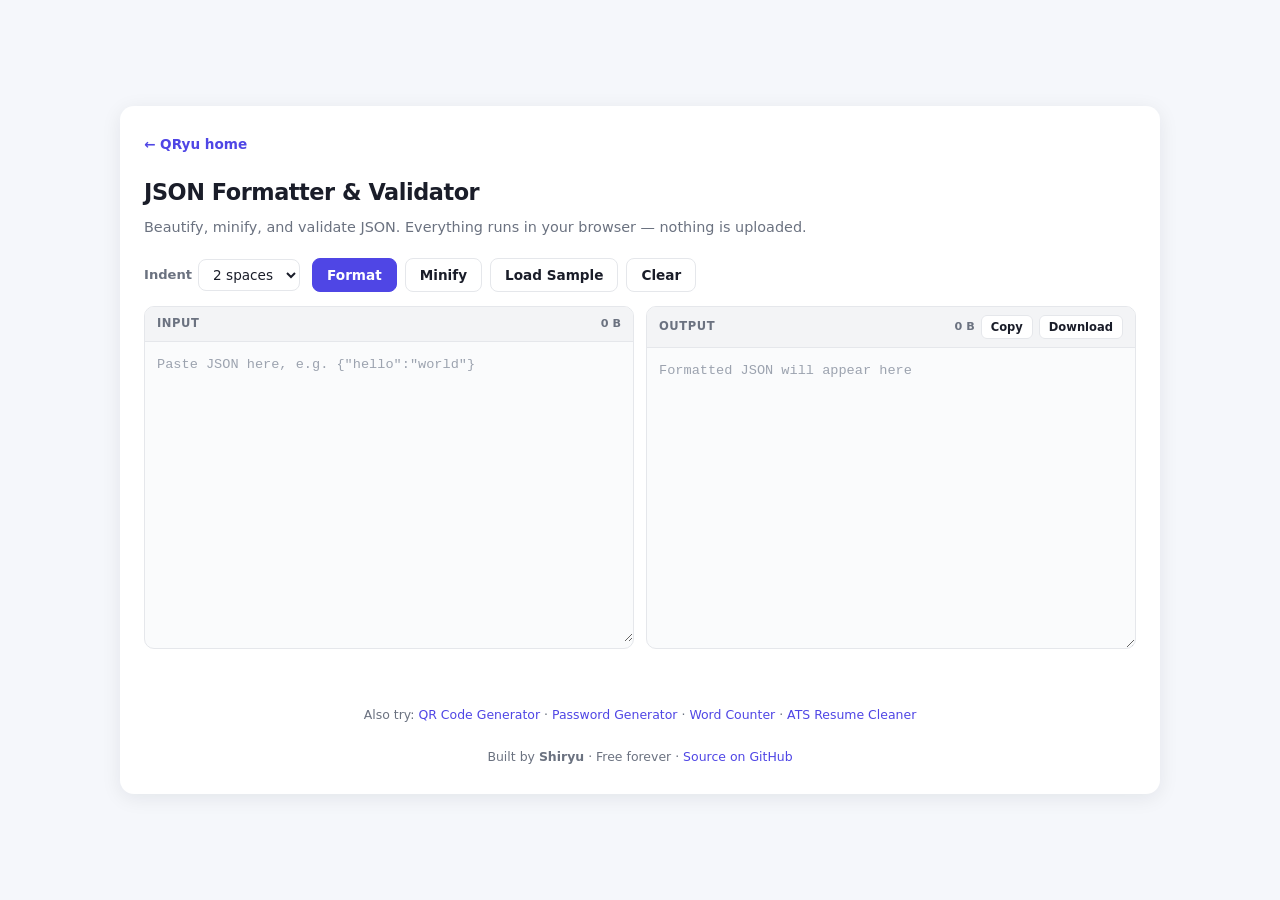
==== json-formatter.html @ ee530b38 "refactor: MVC structure for JSON formatter" ====
<!DOCTYPE html>
<html lang="en">

<head>
    <meta charset="UTF-8" />
    <meta name="viewport" content="width=device-width, initial-scale=1.0" />

    <title>JSON Formatter & Validator — Beautify, Minify, Validate | QRyu</title>
    <meta name="description"
        content="Free online JSON formatter and validator. Beautify or minify JSON instantly, catch syntax errors with clear messages. Runs entirely in your browser — no data uploaded." />
    <meta name="keywords"
        content="json formatter, json validator, json beautifier, json minifier, format json online, pretty print json" />
    <link rel="canonical" href="https://qryu.shiryu.workers.dev/json-formatter.html" />

    <meta property="og:type" content="website" />
    <meta property="og:title" content="JSON Formatter & Validator" />
    <meta property="og:description"
        content="Beautify, minify, and validate JSON instantly. Free, no signup, runs in your browser." />
    <meta property="og:url" content="https://qryu.shiryu.workers.dev/json-formatter.html" />
    <meta property="og:site_name" content="QRyu" />

    <meta name="twitter:card" content="summary" />
    <meta name="twitter:title" content="JSON Formatter & Validator" />
    <meta name="twitter:description" content="Beautify, minify, validate JSON. Free, no signup." />

    <link rel="icon"
        href="data:image/svg+xml,<svg xmlns='http://www.w3.org/2000/svg' viewBox='0 0 100 100'><rect width='100' height='100' rx='16' fill='%234f46e5'/><text x='50' y='68' font-size='52' font-family='system-ui' font-weight='700' text-anchor='middle' fill='white'>Q</text></svg>" />

    <link rel="stylesheet" href="/css/shared.css" />
    <link rel="stylesheet" href="/css/json-formatter.css" />
</head>

<body>
    <main class="container container-wide">
        <nav class="nav"><a href="/">← QRyu home</a></nav>

        <h1>JSON Formatter & Validator</h1>
        <p class="subtitle">Beautify, minify, and validate JSON. Everything runs in your browser — nothing is uploaded.
        </p>

        <div class="options">
            <label for="indent">Indent
                <select id="indent">
                    <option value="2" selected>2 spaces</option>
                    <option value="4">4 spaces</option>
                    <option value="tab">Tab</option>
                </select>
            </label>
            <button id="btn-format" class="btn-sm primary" type="button">Format</button>
            <button id="btn-minify" class="btn-sm" type="button">Minify</button>
            <button id="btn-sample" class="btn-sm" type="button">Load Sample</button>
            <button id="btn-clear" class="btn-sm" type="button">Clear</button>
        </div>

        <div class="panels">
            <div class="panel">
                <div class="panel-head">
                    <span>Input</span>
                    <span class="panel-meta" id="in-meta">0 B</span>
                </div>
                <textarea id="input" spellcheck="false"
                    placeholder='Paste JSON here, e.g. {"hello":"world"}'></textarea>
            </div>
            <div class="panel">
                <div class="panel-head">
                    <span>Output</span>
                    <div class="panel-actions">
                        <span class="panel-meta" id="out-meta">0 B</span>
                        <button id="btn-copy" class="btn-mini" type="button">Copy</button>
                        <button id="btn-download" class="btn-mini" type="button">Download</button>
                    </div>
                </div>
                <textarea id="output" spellcheck="false" readonly
                    placeholder="Formatted JSON will appear here"></textarea>
            </div>
        </div>

        <p id="status" class="status" aria-live="polite"></p>

        <p class="footer-note" style="margin-bottom: 10px;">
            Also try: <a href="/qr-generator.html">QR Code Generator</a> · <a href="/password-generator.html">Password
                Generator</a> ·
            <a href="/word-counter.html">Word Counter</a> · <a href="/resume-cleaner.html">ATS Resume Cleaner</a>
        </p>
        <p class="footer-note">
            Built by <strong>Shiryu</strong> · Free forever ·
            <a href="https://github.com/Piyush-Gahlawat/qr-generator" target="_blank" rel="noopener">Source on
                GitHub</a>
        </p>
    </main>

    <script type="module" src="/js/tools/json-formatter/controller.js"></script>
</body>

</html>
---- css/shared.css ----
/* shared.css — common styles for all QRyu tools */

*,
*::before,
*::after {
    box-sizing: border-box;
    margin: 0;
    padding: 0;
}

:root {
    --bg: #f5f7fb;
    --card: #ffffff;
    --text: #1a1d29;
    --muted: #6b7280;
    --brand: #4f46e5;
    --brand-dark: #4338ca;
    --border: #e5e7eb;
    --error: #dc2626;
    --ok: #059669;
    --warn: #d97706;
    --radius: 14px;
    --shadow: 0 4px 20px rgba(15, 23, 42, 0.08);
    --mono: ui-monospace, "SF Mono", Menlo, Consolas, "Liberation Mono", monospace;
}

body {
    font-family: system-ui, -apple-system, "Segoe UI", Roboto, "Helvetica Neue", Arial, sans-serif;
    background: var(--bg);
    color: var(--text);
    line-height: 1.55;
    min-height: 100vh;
    display: flex;
    align-items: center;
    justify-content: center;
    padding: 20px 16px;
}

.container {
    width: 100%;
    max-width: 460px;
    background: var(--card);
    border-radius: var(--radius);
    box-shadow: var(--shadow);
    padding: 24px 22px 26px;
}

.container-wide {
    max-width: 1040px;
    padding: 26px 24px 28px;
}

.nav {
    margin-bottom: 18px;
}

.nav a {
    font-size: 0.85rem;
    color: var(--brand);
    text-decoration: none;
    font-weight: 600;
}

.nav a:hover {
    text-decoration: underline;
}

h1 {
    font-size: 1.4rem;
    font-weight: 700;
    letter-spacing: -0.02em;
    margin-bottom: 6px;
}

.subtitle {
    font-size: 0.9rem;
    color: var(--muted);
    margin-bottom: 20px;
}

.field {
    text-align: left;
    margin-bottom: 14px;
}

label {
    display: block;
    font-size: 0.82rem;
    font-weight: 600;
    color: var(--muted);
    margin-bottom: 6px;
    text-transform: uppercase;
    letter-spacing: 0.04em;
}

input[type="text"] {
    width: 100%;
    font-size: 1rem;
    padding: 14px 16px;
    border: 1.5px solid var(--border);
    border-radius: 10px;
    background: #fafbfc;
    color: var(--text);
    transition: border-color 0.15s, box-shadow 0.15s, background 0.15s;
    -webkit-appearance: none;
}

input[type="text"]::placeholder {
    color: #9ca3af;
}

input[type="text"]:focus {
    outline: none;
    border-color: var(--brand);
    background: #fff;
    box-shadow: 0 0 0 3px rgba(79, 70, 229, 0.15);
}

textarea {
    width: 100%;
    min-height: 220px;
    font-family: inherit;
    font-size: 1rem;
    line-height: 1.6;
    padding: 14px 16px;
    border: 1.5px solid var(--border);
    border-radius: 10px;
    background: #fafbfc;
    color: var(--text);
    resize: vertical;
    transition: border-color 0.15s, box-shadow 0.15s, background 0.15s;
}

textarea::placeholder {
    color: #9ca3af;
}

textarea:focus {
    outline: none;
    border-color: var(--brand);
    background: #fff;
    box-shadow: 0 0 0 3px rgba(79, 70, 229, 0.15);
}

.btn {
    display: block;
    width: 100%;
    font-size: 1rem;
    font-weight: 600;
    font-family: inherit;
    padding: 14px 20px;
    border: none;
    border-radius: 10px;
    cursor: pointer;
    transition: transform 0.08s, background 0.15s, box-shadow 0.15s;
    -webkit-tap-highlight-color: transparent;
    touch-action: manipulation;
}

.btn:active {
    transform: scale(0.98);
}

.btn:focus-visible {
    outline: 3px solid rgba(79, 70, 229, 0.4);
    outline-offset: 2px;
}

.btn-primary {
    background: var(--brand);
    color: #fff;
    box-shadow: 0 2px 8px rgba(79, 70, 229, 0.28);
}

.btn-primary:hover {
    background: var(--brand-dark);
}

.btn-primary:disabled {
    background: #c7d2fe;
    box-shadow: none;
    cursor: not-allowed;
}

.btn-secondary {
    background: #eef2ff;
    color: var(--brand-dark);
    margin-top: 10px;
}

.btn-secondary:hover {
    background: #e0e7ff;
}

.btn-sm {
    font-family: inherit;
    font-size: 0.85rem;
    font-weight: 600;
    padding: 8px 14px;
    border: 1.5px solid var(--border);
    border-radius: 8px;
    background: #fff;
    color: var(--text);
    cursor: pointer;
    transition: background 0.15s, border-color 0.15s, transform 0.08s;
    -webkit-tap-highlight-color: transparent;
}

.btn-sm:hover {
    background: #f3f4f6;
    border-color: #d1d5db;
}

.btn-sm:active {
    transform: scale(0.97);
}

.btn-sm.primary {
    background: var(--brand);
    color: #fff;
    border-color: var(--brand);
}

.btn-sm.primary:hover {
    background: var(--brand-dark);
}

.checks {
    display: grid;
    grid-template-columns: 1fr 1fr;
    gap: 10px 14px;
    margin-bottom: 20px;
}

.check {
    display: flex;
    align-items: flex-start;
    gap: 8px;
    font-size: 0.88rem;
    color: var(--text);
    cursor: pointer;
    user-select: none;
    line-height: 1.4;
}

.check input {
    width: 17px;
    height: 17px;
    accent-color: var(--brand);
    cursor: pointer;
    flex: 0 0 auto;
    margin-top: 2px;
}

.check code {
    font-family: var(--mono);
    font-size: 0.82rem;
    background: #f3f4f6;
    padding: 1px 5px;
    border-radius: 4px;
}

#error-msg {
    display: none;
    font-size: 0.88rem;
    color: var(--error);
    background: #fef2f2;
    border: 1px solid #fecaca;
    border-radius: 8px;
    padding: 10px 12px;
    margin-top: 12px;
    text-align: left;
}

.status {
    font-size: 0.85rem;
    font-weight: 600;
    min-height: 1.5em;
    margin-top: 14px;
    text-align: center;
    word-break: break-word;
}

.status.ok {
    color: var(--ok);
}

.status.err {
    color: var(--error);
}

.status.info {
    color: var(--muted);
    font-weight: 500;
}

.stats {
    display: none;
    grid-template-columns: repeat(auto-fit, minmax(110px, 1fr));
    gap: 8px;
    margin-top: 16px;
}

.stats.show {
    display: grid;
}

.stat {
    background: #fafbfc;
    border: 1px solid var(--border);
    border-radius: 10px;
    padding: 10px;
    text-align: center;
}

.stat-value {
    font-size: 1.15rem;
    font-weight: 700;
    color: var(--brand);
    font-variant-numeric: tabular-nums;
}

.stat-label {
    font-size: 0.68rem;
    color: var(--muted);
    text-transform: uppercase;
    letter-spacing: 0.04em;
    margin-top: 2px;
    font-weight: 600;
}

.footer-note {
    margin-top: 22px;
    font-size: 0.78rem;
    color: var(--muted);
    text-align: center;
}

.footer-note a {
    color: var(--brand);
    text-decoration: none;
}

.footer-note a:hover {
    text-decoration: underline;
}

@media (max-width: 360px) {
    .container {
        padding: 22px 16px 20px;
    }

    h1 {
        font-size: 1.2rem;
    }

    .checks {
        grid-template-columns: 1fr;
    }

    .btn,
    input[type="text"],
    textarea {
        font-size: 0.95rem;
    }
}

@media (prefers-color-scheme: dark) {
    :root {
        --bg: #0f1117;
        --card: #171a23;
        --text: #e8eaf0;
        --muted: #9096a3;
        --border: #2a2e3a;
        --shadow: 0 4px 24px rgba(0, 0, 0, 0.45);
    }

    input[type="text"],
    textarea {
        background: #0f1117;
        color: var(--text);
    }

    input[type="text"]:focus,
    textarea:focus {
        background: #0f1117;
    }

    .btn-secondary {
        background: #1e2230;
        color: #c7cdff;
    }

    .btn-secondary:hover {
        background: #262b3c;
    }

    .btn-sm {
        background: #1e2230;
        color: var(--text);
        border-color: #2a2e3a;
    }

    .btn-sm:hover {
        background: #262b3c;
    }

    .check code {
        background: #2a2e3a;
    }

    .stat {
        background: #0f1117;
    }

    #error-msg {
        background: #2a1416;
        border-color: #4a1f24;
    }
}
---- css/json-formatter.css ----
/* json-formatter.css — JSON-formatter-specific styles */

.options {
    display: flex;
    flex-wrap: wrap;
    align-items: center;
    gap: 8px;
    margin-bottom: 14px;
}

.options label {
    font-size: 0.82rem;
    font-weight: 600;
    color: var(--muted);
    display: flex;
    align-items: center;
    gap: 6px;
    margin-right: 4px;
    margin-bottom: 0;
    text-transform: none;
    letter-spacing: 0;
}

.options select {
    font-family: inherit;
    font-size: 0.85rem;
    padding: 6px 10px;
    border: 1.5px solid var(--border);
    border-radius: 8px;
    background: #fff;
    color: var(--text);
    cursor: pointer;
}

/* Two-panel layout */
.panels {
    display: grid;
    grid-template-columns: 1fr 1fr;
    gap: 12px;
    margin-bottom: 12px;
}

@media (max-width: 700px) {
    .panels {
        grid-template-columns: 1fr;
    }
}

.panel {
    display: flex;
    flex-direction: column;
    border: 1.5px solid var(--border);
    border-radius: 10px;
    overflow: hidden;
    background: #fafbfc;
}

.panel-head {
    display: flex;
    justify-content: space-between;
    align-items: center;
    padding: 8px 12px;
    background: #f3f4f6;
    border-bottom: 1px solid var(--border);
    font-size: 0.72rem;
    font-weight: 700;
    text-transform: uppercase;
    letter-spacing: 0.05em;
    color: var(--muted);
    gap: 8px;
}

.panel-actions {
    display: flex;
    align-items: center;
    gap: 6px;
}

.panel-meta {
    font-size: 0.7rem;
    font-weight: 600;
    color: var(--muted);
    text-transform: none;
    letter-spacing: 0;
    font-variant-numeric: tabular-nums;
}

.btn-mini {
    font-family: inherit;
    font-size: 0.72rem;
    font-weight: 700;
    padding: 4px 9px;
    border: 1px solid var(--border);
    border-radius: 6px;
    background: #fff;
    color: var(--text);
    cursor: pointer;
    transition: background 0.15s;
    text-transform: none;
    letter-spacing: 0;
}

.btn-mini:hover {
    background: #e5e7eb;
}

.btn-mini.copied {
    background: #d1fae5;
    color: var(--ok);
    border-color: #a7f3d0;
}

/* Override shared textarea inside panels — monospace, no border, resizable */
.panel textarea {
    width: 100%;
    min-height: 300px;
    border: none;
    border-radius: 0;
    background: transparent;
    color: var(--text);
    font-family: var(--mono);
    font-size: 0.85rem;
    line-height: 1.6;
    padding: 12px;
    resize: vertical;
}

.panel textarea:focus {
    outline: none;
    background: #fff;
    box-shadow: none;
}

@media (prefers-color-scheme: dark) {
    .options select {
        background: #1e2230;
        color: var(--text);
        border-color: #2a2e3a;
    }

    .panel {
        background: #0f1117;
    }

    .panel-head {
        background: #1e2230;
    }

    .btn-mini {
        background: #1e2230;
        color: var(--text);
        border-color: #2a2e3a;
    }

    .btn-mini:hover {
        background: #262b3c;
    }

    .panel textarea:focus {
        background: #0f1117;
    }
}
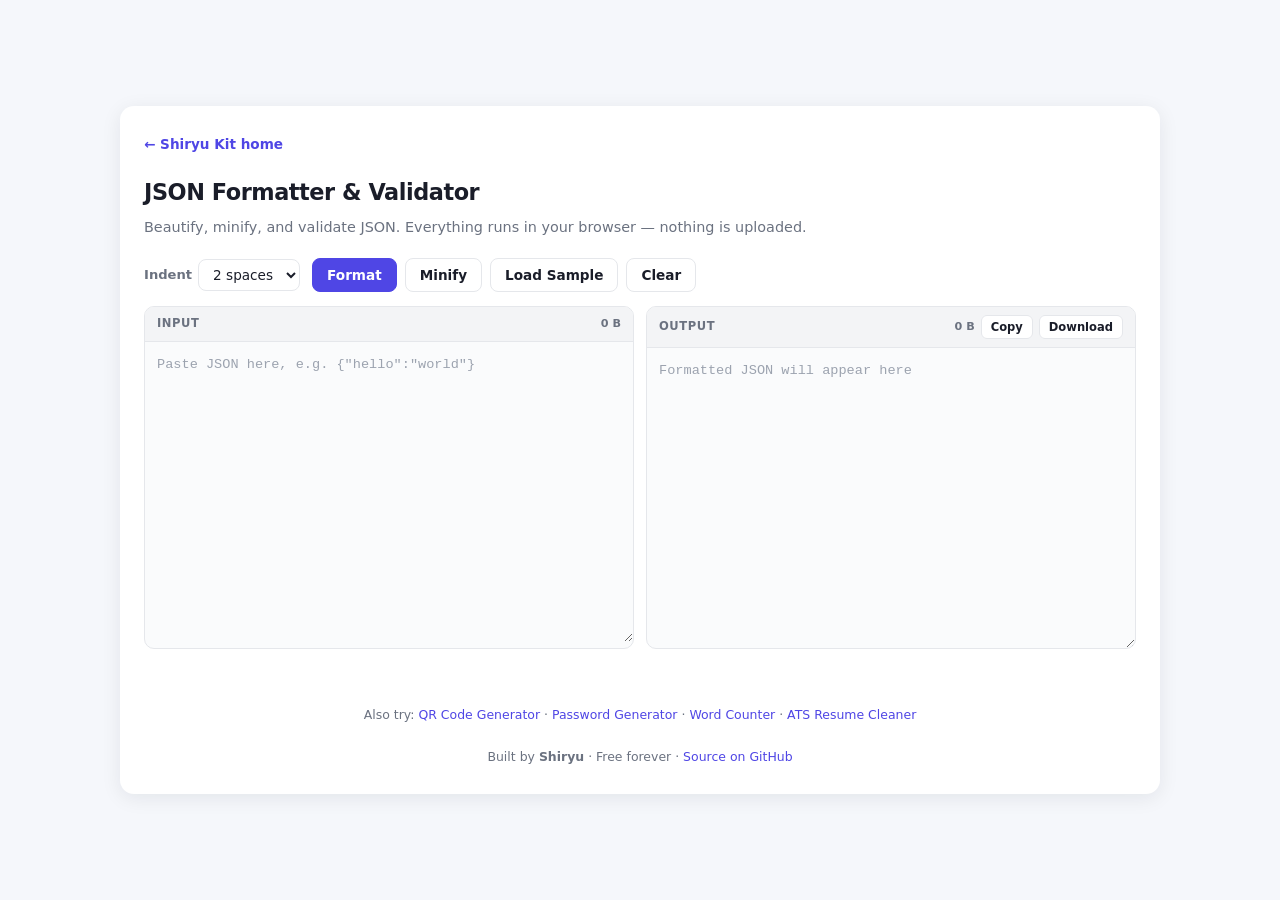
==== commit 07fd70d4: "rebrand: QRyu → Shiryu Kit; trim titles to fit search results" ====
--- a/json-formatter.html
+++ b/json-formatter.html
@@ -5,7 +5,7 @@
     <meta charset="UTF-8" />
     <meta name="viewport" content="width=device-width, initial-scale=1.0" />
 
-    <title>JSON Formatter & Validator — Beautify, Minify, Validate | QRyu</title>
+    <title>JSON Formatter — Format, Minify & Validate | Shiryu Kit</title>
     <meta name="description"
         content="Free online JSON formatter and validator. Beautify or minify JSON instantly, catch syntax errors with clear messages. Runs entirely in your browser — no data uploaded." />
     <meta name="keywords"
@@ -17,14 +17,14 @@
     <meta property="og:description"
         content="Beautify, minify, and validate JSON instantly. Free, no signup, runs in your browser." />
     <meta property="og:url" content="https://qryu.shiryu.workers.dev/json-formatter.html" />
-    <meta property="og:site_name" content="QRyu" />
+    <meta property="og:site_name" content="Shiryu Kit" />
 
     <meta name="twitter:card" content="summary" />
     <meta name="twitter:title" content="JSON Formatter & Validator" />
     <meta name="twitter:description" content="Beautify, minify, validate JSON. Free, no signup." />
 
     <link rel="icon"
-        href="data:image/svg+xml,<svg xmlns='http://www.w3.org/2000/svg' viewBox='0 0 100 100'><rect width='100' height='100' rx='16' fill='%234f46e5'/><text x='50' y='68' font-size='52' font-family='system-ui' font-weight='700' text-anchor='middle' fill='white'>Q</text></svg>" />
+        href="data:image/svg+xml,<svg xmlns='http://www.w3.org/2000/svg' viewBox='0 0 100 100'><rect width='100' height='100' rx='16' fill='%234f46e5'/><text x='50' y='68' font-size='52' font-family='system-ui' font-weight='700' text-anchor='middle' fill='white'>S</text></svg>" />
 
     <link rel="stylesheet" href="/css/shared.css" />
     <link rel="stylesheet" href="/css/json-formatter.css" />
@@ -32,7 +32,7 @@
 
 <body>
     <main class="container container-wide">
-        <nav class="nav"><a href="/">← QRyu home</a></nav>
+        <nav class="nav"><a href="/">← Shiryu Kit home</a></nav>
 
         <h1>JSON Formatter & Validator</h1>
         <p class="subtitle">Beautify, minify, and validate JSON. Everything runs in your browser — nothing is uploaded.
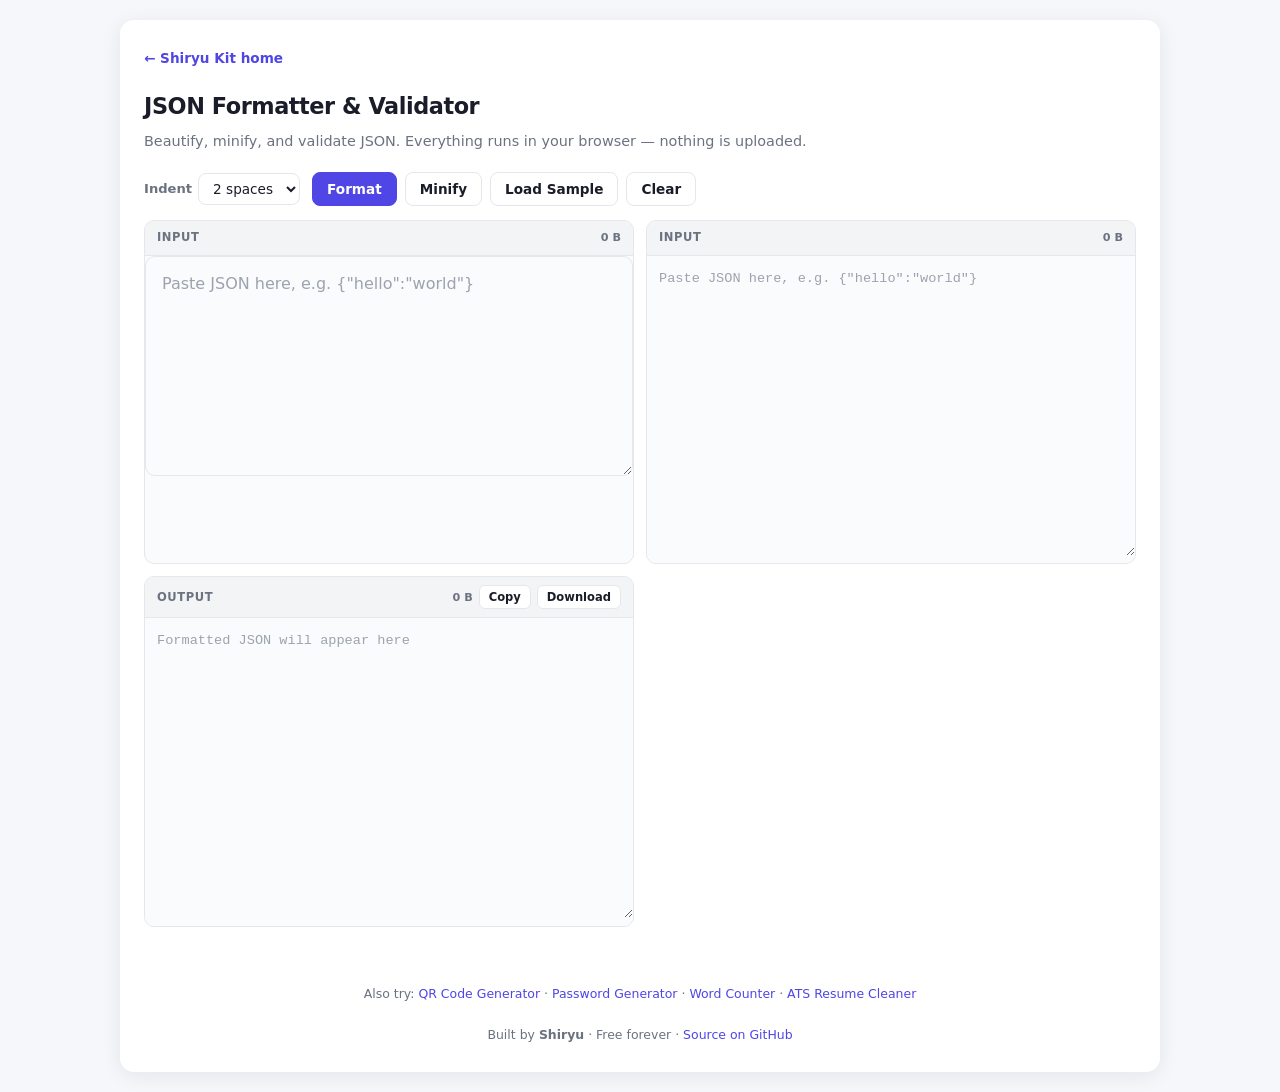
==== commit 77fc0395: "feat: syntax highlighting for JSON input and output" ====
--- a/json-formatter.html
+++ b/json-formatter.html
@@ -10,13 +10,13 @@
         content="Free online JSON formatter and validator. Beautify or minify JSON instantly, catch syntax errors with clear messages. Runs entirely in your browser — no data uploaded." />
     <meta name="keywords"
         content="json formatter, json validator, json beautifier, json minifier, format json online, pretty print json" />
-    <link rel="canonical" href="https://qryu.shiryu.workers.dev/json-formatter.html" />
+    <link rel="canonical" href="https://shiryu-kit.shiryu.workers.dev/json-formatter.html" />
 
     <meta property="og:type" content="website" />
     <meta property="og:title" content="JSON Formatter & Validator" />
     <meta property="og:description"
         content="Beautify, minify, and validate JSON instantly. Free, no signup, runs in your browser." />
-    <meta property="og:url" content="https://qryu.shiryu.workers.dev/json-formatter.html" />
+    <meta property="og:url" content="https://shiryu-kit.shiryu.workers.dev/json-formatter.html" />
     <meta property="og:site_name" content="Shiryu Kit" />
 
     <meta name="twitter:card" content="summary" />
@@ -63,6 +63,18 @@
             </div>
             <div class="panel">
                 <div class="panel-head">
+                    <span>Input</span>
+                    <span class="panel-meta" id="in-meta">0 B</span>
+                </div>
+                <div class="editor-wrap">
+                    <pre id="input-highlight" class="highlight" aria-hidden="true"></pre>
+                    <textarea id="input" spellcheck="false"
+                        placeholder='Paste JSON here, e.g. {"hello":"world"}'></textarea>
+                </div>
+            </div>
+
+            <div class="panel">
+                <div class="panel-head">
                     <span>Output</span>
                     <div class="panel-actions">
                         <span class="panel-meta" id="out-meta">0 B</span>
@@ -70,8 +82,11 @@
                         <button id="btn-download" class="btn-mini" type="button">Download</button>
                     </div>
                 </div>
-                <textarea id="output" spellcheck="false" readonly
-                    placeholder="Formatted JSON will appear here"></textarea>
+                <div class="editor-wrap">
+                    <pre id="output-highlight" class="highlight" aria-hidden="true"></pre>
+                    <textarea id="output" spellcheck="false" readonly
+                        placeholder="Formatted JSON will appear here"></textarea>
+                </div>
             </div>
         </div>
 
--- a/css/json-formatter.css
+++ b/css/json-formatter.css
@@ -110,25 +110,136 @@
     border-color: #a7f3d0;
 }
 
-/* Override shared textarea inside panels — monospace, no border, resizable */
-.panel textarea {
+/* Editor wrap — overlay technique for syntax highlighting */
+.editor-wrap {
+    position: relative;
+    background: #fafbfc;
+}
+
+.editor-wrap textarea,
+.editor-wrap pre.highlight {
+    /* identical box model so text lines up perfectly */
     width: 100%;
     min-height: 300px;
-    border: none;
-    border-radius: 0;
-    background: transparent;
-    color: var(--text);
     font-family: var(--mono);
     font-size: 0.85rem;
     line-height: 1.6;
     padding: 12px;
+    border: none;
+    border-radius: 0;
+    margin: 0;
+    white-space: pre-wrap;
+    word-break: break-word;
+    overflow-wrap: break-word;
+    letter-spacing: 0;
+    tab-size: 2;
+    box-sizing: border-box;
+}
+
+/* The transparent textarea on top */
+.editor-wrap textarea {
+    position: relative;
+    background: transparent;
+    color: transparent;
+    caret-color: var(--text);
     resize: vertical;
-}
-
-.panel textarea:focus {
+    z-index: 1;
+}
+
+.editor-wrap textarea::placeholder {
+    color: #9ca3af;
+}
+
+.editor-wrap textarea:focus {
     outline: none;
-    background: #fff;
-    box-shadow: none;
+}
+
+.editor-wrap textarea::selection {
+    background: rgba(79, 70, 229, 0.25);
+    color: transparent;
+}
+
+/* The highlighted pre behind the textarea */
+.editor-wrap pre.highlight {
+    position: absolute;
+    top: 0;
+    left: 0;
+    right: 0;
+    bottom: 0;
+    pointer-events: none;
+    color: var(--text);
+    background: transparent;
+    overflow: scroll;
+    /* allows programmatic scrollTop */
+    scrollbar-width: none;
+    /* hide the pre's own scrollbar */
+    z-index: 0;
+}
+
+.editor-wrap pre.highlight::-webkit-scrollbar {
+    display: none;
+}
+
+/* JSON token colors — light mode */
+.json-key {
+    color: #2563eb;
+}
+
+/* blue   */
+.json-string {
+    color: #16a34a;
+}
+
+/* green  */
+.json-number {
+    color: #ea580c;
+}
+
+/* orange */
+.json-boolean {
+    color: #9333ea;
+}
+
+/* purple */
+.json-null {
+    color: #dc2626;
+}
+
+/* red    */
+.json-punctuation {
+    color: #6b7280;
+}
+
+/* grey   */
+
+@media (prefers-color-scheme: dark) {
+    .editor-wrap {
+        background: #0f1117;
+    }
+
+    .json-key {
+        color: #7dd3fc;
+    }
+
+    .json-string {
+        color: #86efac;
+    }
+
+    .json-number {
+        color: #fdba74;
+    }
+
+    .json-boolean {
+        color: #d8b4fe;
+    }
+
+    .json-null {
+        color: #fca5a5;
+    }
+
+    .json-punctuation {
+        color: #9ca3af;
+    }
 }
 
 @media (prefers-color-scheme: dark) {
@@ -156,7 +267,7 @@
         background: #262b3c;
     }
 
-    .panel textarea:focus {
+    .editor-wrap {
         background: #0f1117;
     }
 }
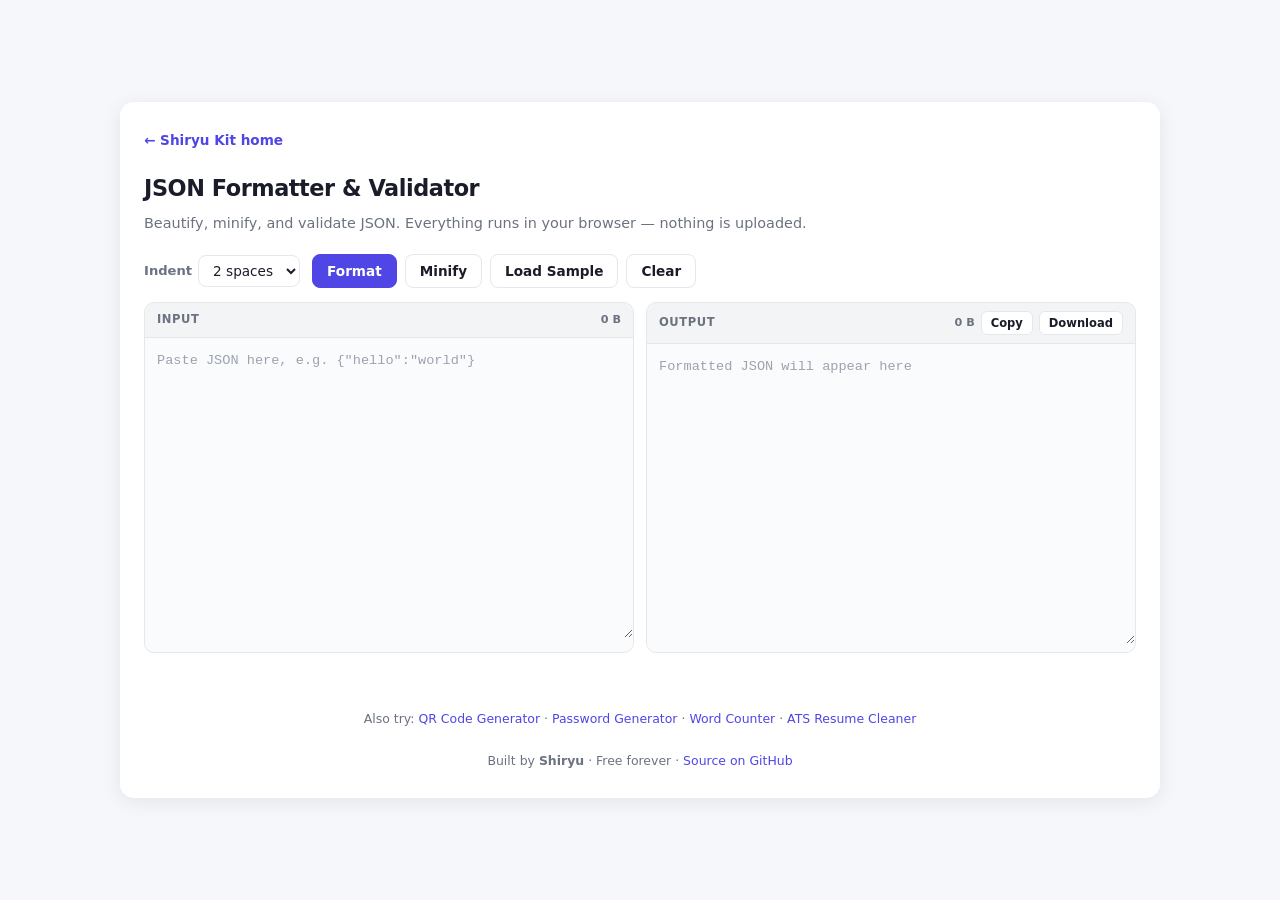
==== commit 28ea2bc4: "fix: remove duplicate input panel, single editor-wrap per panel" ====
--- a/json-formatter.html
+++ b/json-formatter.html
@@ -58,14 +58,6 @@
                     <span>Input</span>
                     <span class="panel-meta" id="in-meta">0 B</span>
                 </div>
-                <textarea id="input" spellcheck="false"
-                    placeholder='Paste JSON here, e.g. {"hello":"world"}'></textarea>
-            </div>
-            <div class="panel">
-                <div class="panel-head">
-                    <span>Input</span>
-                    <span class="panel-meta" id="in-meta">0 B</span>
-                </div>
                 <div class="editor-wrap">
                     <pre id="input-highlight" class="highlight" aria-hidden="true"></pre>
                     <textarea id="input" spellcheck="false"
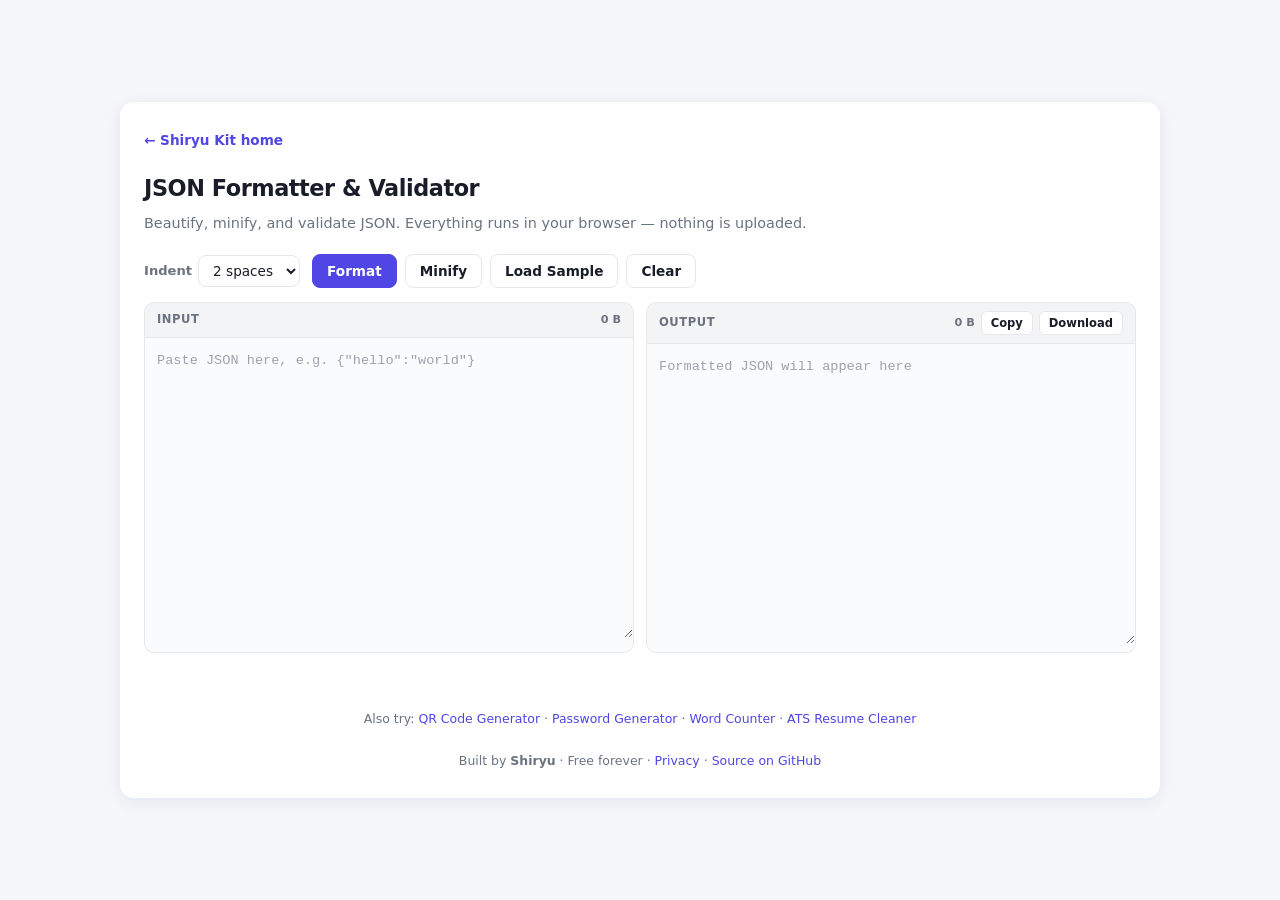
==== commit bad1ab54: "feat: GDPR compliance — privacy policy, corrected data claims, footer links" ====
--- a/json-formatter.html
+++ b/json-formatter.html
@@ -91,7 +91,7 @@
         </p>
         <p class="footer-note">
             Built by <strong>Shiryu</strong> · Free forever ·
-            <a href="https://github.com/Piyush-Gahlawat/qr-generator" target="_blank" rel="noopener">Source on
+            <a href="/privacy.html">Privacy</a> · <a href="https://github.com/Piyush-Gahlawat/qr-generator" target="_blank" rel="noopener">Source on
                 GitHub</a>
         </p>
     </main>
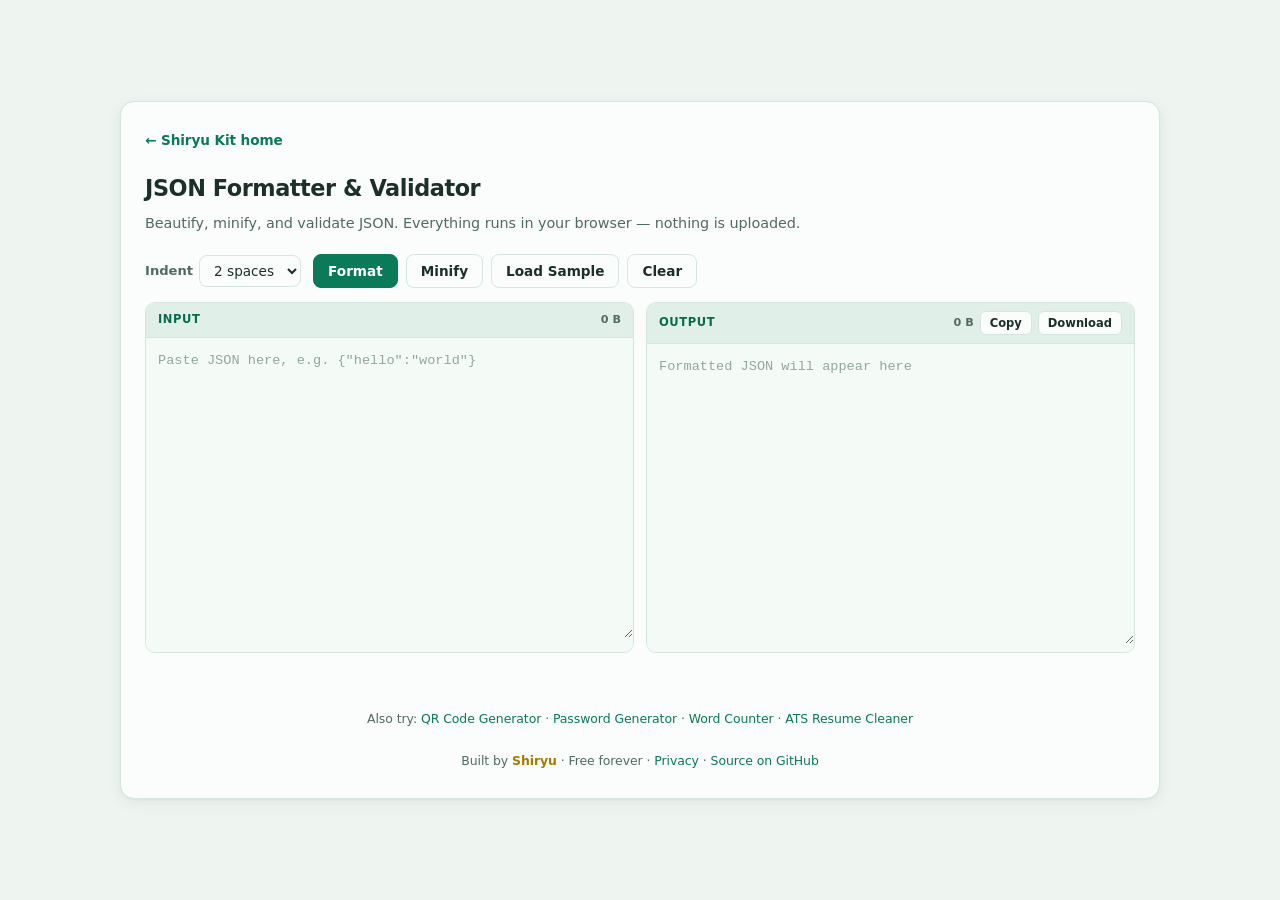
==== commit 577e74ea: "feat: add SVG favicon (S on jade)" ====
--- a/json-formatter.html
+++ b/json-formatter.html
@@ -6,8 +6,7 @@
     <meta name="viewport" content="width=device-width, initial-scale=1.0" />
 
     <title>JSON Formatter — Format, Minify & Validate | Shiryu Kit</title>
-    <meta name="description"
-        content="Free online JSON formatter and validator. Beautify or minify JSON instantly, catch syntax errors with clear messages. Runs entirely in your browser — no data uploaded." />
+    <meta name="description" content="Free JSON formatter and validator. Beautify or minify JSON with syntax highlighting. Catch syntax errors with clear messages. No uploads." />
     <meta name="keywords"
         content="json formatter, json validator, json beautifier, json minifier, format json online, pretty print json" />
     <link rel="canonical" href="https://shiryu-kit.shiryu.workers.dev/json-formatter.html" />
@@ -23,8 +22,7 @@
     <meta name="twitter:title" content="JSON Formatter & Validator" />
     <meta name="twitter:description" content="Beautify, minify, validate JSON. Free, no signup." />
 
-    <link rel="icon"
-        href="data:image/svg+xml,<svg xmlns='http://www.w3.org/2000/svg' viewBox='0 0 100 100'><rect width='100' height='100' rx='16' fill='%234f46e5'/><text x='50' y='68' font-size='52' font-family='system-ui' font-weight='700' text-anchor='middle' fill='white'>S</text></svg>" />
+ <link rel="icon" type="image/svg+xml" href="/favicon.svg">
 
     <link rel="stylesheet" href="/css/shared.css" />
     <link rel="stylesheet" href="/css/json-formatter.css" />
--- a/css/shared.css
+++ b/css/shared.css
@@ -1,4 +1,4 @@
-/* shared.css — common styles for all QRyu tools */
+/* shared.css — jade + gold dual palette */
 
 *,
 *::before,
@@ -9,18 +9,41 @@
 }
 
 :root {
-    --bg: #f5f7fb;
-    --card: #ffffff;
-    --text: #1a1d29;
-    --muted: #6b7280;
-    --brand: #4f46e5;
-    --brand-dark: #4338ca;
-    --border: #e5e7eb;
-    --error: #dc2626;
-    --ok: #059669;
-    --warn: #d97706;
+    /* Backgrounds */
+    --bg: #eef4f0;
+    --card: #fbfdfc;
+    --input-bg: #f4faf6;
+
+    /* Text */
+    --text: #1c2f28;
+    --muted: #526b60;
+
+    /* Jade — identity */
+    --brand: #0a7a58;
+    --brand-dark: #086b4d;
+    --brand-soft: #e0f0e9;
+
+    /* Gold — accent */
+    --accent: #a67c00;
+    --accent-bright: #d4a13a;
+    --accent-soft: #faf3e0;
+
+    /* UI */
+    --border: #d6e5dd;
+    --border-hover: #c3dcd1;
+
+    /* Semantic */
+    --error: #b3352f;
+    --error-bg: #fcf0ee;
+    --error-border: #f0d0cc;
+    --ok: #0a7a58;
+    --warn: #a67c00;
+
     --radius: 14px;
-    --shadow: 0 4px 20px rgba(15, 23, 42, 0.08);
+    --radius-sm: 10px;
+    --shadow: 0 1px 2px rgba(16, 40, 32, 0.04), 0 4px 16px rgba(16, 40, 32, 0.06);
+    --shadow-hover: 0 2px 4px rgba(16, 40, 32, 0.06), 0 8px 24px rgba(16, 40, 32, 0.08);
+    --shadow-gold: 0 2px 4px rgba(120, 90, 10, 0.06), 0 8px 24px rgba(166, 124, 0, 0.10);
     --mono: ui-monospace, "SF Mono", Menlo, Consolas, "Liberation Mono", monospace;
 }
 
@@ -29,11 +52,14 @@
     background: var(--bg);
     color: var(--text);
     line-height: 1.55;
+    letter-spacing: -0.005em;
     min-height: 100vh;
     display: flex;
     align-items: center;
     justify-content: center;
     padding: 20px 16px;
+    -webkit-font-smoothing: antialiased;
+    -moz-osx-font-smoothing: grayscale;
 }
 
 .container {
@@ -41,6 +67,7 @@
     max-width: 460px;
     background: var(--card);
     border-radius: var(--radius);
+    border: 1px solid var(--border);
     box-shadow: var(--shadow);
     padding: 24px 22px 26px;
 }
@@ -59,10 +86,11 @@
     color: var(--brand);
     text-decoration: none;
     font-weight: 600;
+    transition: color 0.15s;
 }
 
 .nav a:hover {
-    text-decoration: underline;
+    color: var(--brand-dark);
 }
 
 h1 {
@@ -70,12 +98,23 @@
     font-weight: 700;
     letter-spacing: -0.02em;
     margin-bottom: 6px;
+    color: var(--text);
 }
 
 .subtitle {
     font-size: 0.9rem;
     color: var(--muted);
     margin-bottom: 20px;
+}
+
+/* Utility — add class="accent" to any element for gold */
+.accent {
+    color: var(--accent);
+}
+
+.accent-bg {
+    background: var(--accent-soft);
+    color: var(--accent);
 }
 
 .field {
@@ -98,22 +137,24 @@
     font-size: 1rem;
     padding: 14px 16px;
     border: 1.5px solid var(--border);
-    border-radius: 10px;
-    background: #fafbfc;
-    color: var(--text);
-    transition: border-color 0.15s, box-shadow 0.15s, background 0.15s;
+    border-radius: var(--radius-sm);
+    background: var(--input-bg);
+    color: var(--text);
+    transition: border-color 0.2s, box-shadow 0.2s, background 0.2s;
     -webkit-appearance: none;
+    appearance: none;
+    font-family: inherit;
 }
 
 input[type="text"]::placeholder {
-    color: #9ca3af;
+    color: #93a89d;
 }
 
 input[type="text"]:focus {
     outline: none;
     border-color: var(--brand);
-    background: #fff;
-    box-shadow: 0 0 0 3px rgba(79, 70, 229, 0.15);
+    background: var(--card);
+    box-shadow: 0 0 0 3px rgba(10, 122, 88, 0.12);
 }
 
 textarea {
@@ -124,22 +165,22 @@
     line-height: 1.6;
     padding: 14px 16px;
     border: 1.5px solid var(--border);
-    border-radius: 10px;
-    background: #fafbfc;
+    border-radius: var(--radius-sm);
+    background: var(--input-bg);
     color: var(--text);
     resize: vertical;
-    transition: border-color 0.15s, box-shadow 0.15s, background 0.15s;
+    transition: border-color 0.2s, box-shadow 0.2s, background 0.2s;
 }
 
 textarea::placeholder {
-    color: #9ca3af;
+    color: #93a89d;
 }
 
 textarea:focus {
     outline: none;
     border-color: var(--brand);
-    background: #fff;
-    box-shadow: 0 0 0 3px rgba(79, 70, 229, 0.15);
+    background: var(--card);
+    box-shadow: 0 0 0 3px rgba(10, 122, 88, 0.12);
 }
 
 .btn {
@@ -150,7 +191,7 @@
     font-family: inherit;
     padding: 14px 20px;
     border: none;
-    border-radius: 10px;
+    border-radius: var(--radius-sm);
     cursor: pointer;
     transition: transform 0.08s, background 0.15s, box-shadow 0.15s;
     -webkit-tap-highlight-color: transparent;
@@ -162,14 +203,14 @@
 }
 
 .btn:focus-visible {
-    outline: 3px solid rgba(79, 70, 229, 0.4);
+    outline: 3px solid rgba(10, 122, 88, 0.35);
     outline-offset: 2px;
 }
 
 .btn-primary {
     background: var(--brand);
     color: #fff;
-    box-shadow: 0 2px 8px rgba(79, 70, 229, 0.28);
+    box-shadow: 0 1px 2px rgba(16, 40, 32, 0.10), 0 2px 8px rgba(10, 122, 88, 0.18);
 }
 
 .btn-primary:hover {
@@ -177,19 +218,19 @@
 }
 
 .btn-primary:disabled {
-    background: #c7d2fe;
+    background: #b8d4c6;
     box-shadow: none;
     cursor: not-allowed;
 }
 
 .btn-secondary {
-    background: #eef2ff;
+    background: var(--brand-soft);
     color: var(--brand-dark);
     margin-top: 10px;
 }
 
 .btn-secondary:hover {
-    background: #e0e7ff;
+    background: #cbe5d9;
 }
 
 .btn-sm {
@@ -199,7 +240,7 @@
     padding: 8px 14px;
     border: 1.5px solid var(--border);
     border-radius: 8px;
-    background: #fff;
+    background: var(--card);
     color: var(--text);
     cursor: pointer;
     transition: background 0.15s, border-color 0.15s, transform 0.08s;
@@ -207,8 +248,8 @@
 }
 
 .btn-sm:hover {
-    background: #f3f4f6;
-    border-color: #d1d5db;
+    background: var(--input-bg);
+    border-color: var(--border-hover);
 }
 
 .btn-sm:active {
@@ -223,6 +264,7 @@
 
 .btn-sm.primary:hover {
     background: var(--brand-dark);
+    border-color: var(--brand-dark);
 }
 
 .checks {
@@ -255,7 +297,8 @@
 .check code {
     font-family: var(--mono);
     font-size: 0.82rem;
-    background: #f3f4f6;
+    background: var(--input-bg);
+    color: var(--brand-dark);
     padding: 1px 5px;
     border-radius: 4px;
 }
@@ -264,8 +307,8 @@
     display: none;
     font-size: 0.88rem;
     color: var(--error);
-    background: #fef2f2;
-    border: 1px solid #fecaca;
+    background: var(--error-bg);
+    border: 1px solid var(--error-border);
     border-radius: 8px;
     padding: 10px 12px;
     margin-top: 12px;
@@ -292,6 +335,10 @@
 .status.info {
     color: var(--muted);
     font-weight: 500;
+}
+
+.status.warn {
+    color: var(--warn);
 }
 
 .stats {
@@ -306,9 +353,9 @@
 }
 
 .stat {
-    background: #fafbfc;
+    background: var(--input-bg);
     border: 1px solid var(--border);
-    border-radius: 10px;
+    border-radius: var(--radius-sm);
     padding: 10px;
     text-align: center;
 }
@@ -339,10 +386,18 @@
 .footer-note a {
     color: var(--brand);
     text-decoration: none;
+    font-weight: 500;
+    transition: color 0.15s;
 }
 
 .footer-note a:hover {
+    color: var(--brand-dark);
     text-decoration: underline;
+}
+
+.footer-note strong {
+    color: var(--accent);
+    font-weight: 700;
 }
 
 @media (max-width: 360px) {
@@ -367,54 +422,65 @@
 
 @media (prefers-color-scheme: dark) {
     :root {
-        --bg: #0f1117;
-        --card: #171a23;
-        --text: #e8eaf0;
-        --muted: #9096a3;
-        --border: #2a2e3a;
-        --shadow: 0 4px 24px rgba(0, 0, 0, 0.45);
+        --bg: #0c1410;
+        --card: #152420;
+        --input-bg: #0f1a16;
+        --text: #e6f0eb;
+        --muted: #8fa89d;
+        --brand: #3fb891;
+        --brand-dark: #4dc9a0;
+        --brand-soft: #1c3a2f;
+        --accent: #e0b86b;
+        --accent-bright: #f0c674;
+        --accent-soft: #2a2213;
+        --border: #2a3d35;
+        --border-hover: #3a5045;
+        --error: #f0a29e;
+        --error-bg: #2a1715;
+        --error-border: #4a2926;
+        --ok: #4dc9a0;
+        --warn: #e0b86b;
+        --shadow: 0 1px 2px rgba(0, 0, 0, 0.3), 0 4px 16px rgba(0, 0, 0, 0.25);
+        --shadow-hover: 0 2px 4px rgba(0, 0, 0, 0.35), 0 8px 24px rgba(0, 0, 0, 0.30);
+        --shadow-gold: 0 2px 4px rgba(224, 184, 107, 0.06), 0 8px 24px rgba(224, 184, 107, 0.12);
     }
 
     input[type="text"],
     textarea {
-        background: #0f1117;
         color: var(--text);
+    }
+
+    input[type="text"]::placeholder,
+    textarea::placeholder {
+        color: #5c7066;
     }
 
     input[type="text"]:focus,
     textarea:focus {
-        background: #0f1117;
-    }
-
-    .btn-secondary {
-        background: #1e2230;
-        color: #c7cdff;
+        background: var(--input-bg);
+        box-shadow: 0 0 0 3px rgba(63, 184, 145, 0.18);
+    }
+
+    .btn-primary:disabled {
+        background: #2a4a3d;
+        color: #6a8076;
     }
 
     .btn-secondary:hover {
-        background: #262b3c;
-    }
-
-    .btn-sm {
-        background: #1e2230;
-        color: var(--text);
-        border-color: #2a2e3a;
+        background: #244638;
     }
 
     .btn-sm:hover {
-        background: #262b3c;
+        background: #1e2f28;
+        border-color: var(--border-hover);
     }
 
     .check code {
-        background: #2a2e3a;
+        background: var(--input-bg);
+        color: #7dd5b0;
     }
 
     .stat {
-        background: #0f1117;
-    }
-
-    #error-msg {
-        background: #2a1416;
-        border-color: #4a1f24;
+        background: var(--input-bg);
     }
 }
--- a/css/json-formatter.css
+++ b/css/json-formatter.css
@@ -1,4 +1,4 @@
-/* json-formatter.css — JSON-formatter-specific styles */
+/* json-formatter.css — JSON formatter, jade palette */
 
 .options {
     display: flex;
@@ -27,7 +27,7 @@
     padding: 6px 10px;
     border: 1.5px solid var(--border);
     border-radius: 8px;
-    background: #fff;
+    background: var(--card);
     color: var(--text);
     cursor: pointer;
 }
@@ -50,9 +50,9 @@
     display: flex;
     flex-direction: column;
     border: 1.5px solid var(--border);
-    border-radius: 10px;
+    border-radius: var(--radius-sm);
     overflow: hidden;
-    background: #fafbfc;
+    background: var(--input-bg);
 }
 
 .panel-head {
@@ -60,13 +60,13 @@
     justify-content: space-between;
     align-items: center;
     padding: 8px 12px;
-    background: #f3f4f6;
+    background: var(--brand-soft);
     border-bottom: 1px solid var(--border);
     font-size: 0.72rem;
     font-weight: 700;
     text-transform: uppercase;
     letter-spacing: 0.05em;
-    color: var(--muted);
+    color: var(--brand-dark);
     gap: 8px;
 }
 
@@ -92,7 +92,7 @@
     padding: 4px 9px;
     border: 1px solid var(--border);
     border-radius: 6px;
-    background: #fff;
+    background: var(--card);
     color: var(--text);
     cursor: pointer;
     transition: background 0.15s;
@@ -101,7 +101,7 @@
 }
 
 .btn-mini:hover {
-    background: #e5e7eb;
+    background: var(--input-bg);
 }
 
 .btn-mini.copied {
@@ -110,15 +110,15 @@
     border-color: #a7f3d0;
 }
 
-/* Editor wrap — overlay technique for syntax highlighting */
+/* Editor overlay for syntax highlighting */
 .editor-wrap {
     position: relative;
-    background: #fafbfc;
+    background: var(--input-bg);
+    flex: 1;
 }
 
 .editor-wrap textarea,
 .editor-wrap pre.highlight {
-    /* identical box model so text lines up perfectly */
     width: 100%;
     min-height: 300px;
     font-family: var(--mono);
@@ -136,7 +136,6 @@
     box-sizing: border-box;
 }
 
-/* The transparent textarea on top */
 .editor-wrap textarea {
     position: relative;
     background: transparent;
@@ -147,7 +146,7 @@
 }
 
 .editor-wrap textarea::placeholder {
-    color: #9ca3af;
+    color: #93a89d;
 }
 
 .editor-wrap textarea:focus {
@@ -155,11 +154,10 @@
 }
 
 .editor-wrap textarea::selection {
-    background: rgba(79, 70, 229, 0.25);
+    background: rgba(10, 122, 88, 0.25);
     color: transparent;
 }
 
-/* The highlighted pre behind the textarea */
 .editor-wrap pre.highlight {
     position: absolute;
     top: 0;
@@ -170,9 +168,7 @@
     color: var(--text);
     background: transparent;
     overflow: scroll;
-    /* allows programmatic scrollTop */
     scrollbar-width: none;
-    /* hide the pre's own scrollbar */
     z-index: 0;
 }
 
@@ -180,41 +176,59 @@
     display: none;
 }
 
-/* JSON token colors — light mode */
+/* JSON token colors */
 .json-key {
-    color: #2563eb;
-}
-
-/* blue   */
+    color: #1a6cb0;
+}
+
 .json-string {
-    color: #16a34a;
-}
-
-/* green  */
+    color: #0a7a58;
+}
+
 .json-number {
-    color: #ea580c;
-}
-
-/* orange */
+    color: #b85c00;
+}
+
 .json-boolean {
-    color: #9333ea;
-}
-
-/* purple */
+    color: #8a4a8a;
+}
+
 .json-null {
-    color: #dc2626;
-}
-
-/* red    */
+    color: #b3352f;
+}
+
 .json-punctuation {
-    color: #6b7280;
-}
-
-/* grey   */
+    color: #526b60;
+}
 
 @media (prefers-color-scheme: dark) {
+    .options select {
+        background: var(--card);
+        color: var(--text);
+        border-color: var(--border);
+    }
+
+    .panel {
+        background: var(--input-bg);
+    }
+
+    .panel-head {
+        background: var(--brand-soft);
+        color: var(--brand-dark);
+    }
+
+    .btn-mini {
+        background: var(--card);
+        color: var(--text);
+        border-color: var(--border);
+    }
+
+    .btn-mini:hover {
+        background: var(--input-bg);
+    }
+
     .editor-wrap {
-        background: #0f1117;
+        background: var(--input-bg);
     }
 
     .json-key {
@@ -238,36 +252,6 @@
     }
 
     .json-punctuation {
-        color: #9ca3af;
-    }
-}
-
-@media (prefers-color-scheme: dark) {
-    .options select {
-        background: #1e2230;
-        color: var(--text);
-        border-color: #2a2e3a;
-    }
-
-    .panel {
-        background: #0f1117;
-    }
-
-    .panel-head {
-        background: #1e2230;
-    }
-
-    .btn-mini {
-        background: #1e2230;
-        color: var(--text);
-        border-color: #2a2e3a;
-    }
-
-    .btn-mini:hover {
-        background: #262b3c;
-    }
-
-    .editor-wrap {
-        background: #0f1117;
+        color: #8fa89d;
     }
 }
